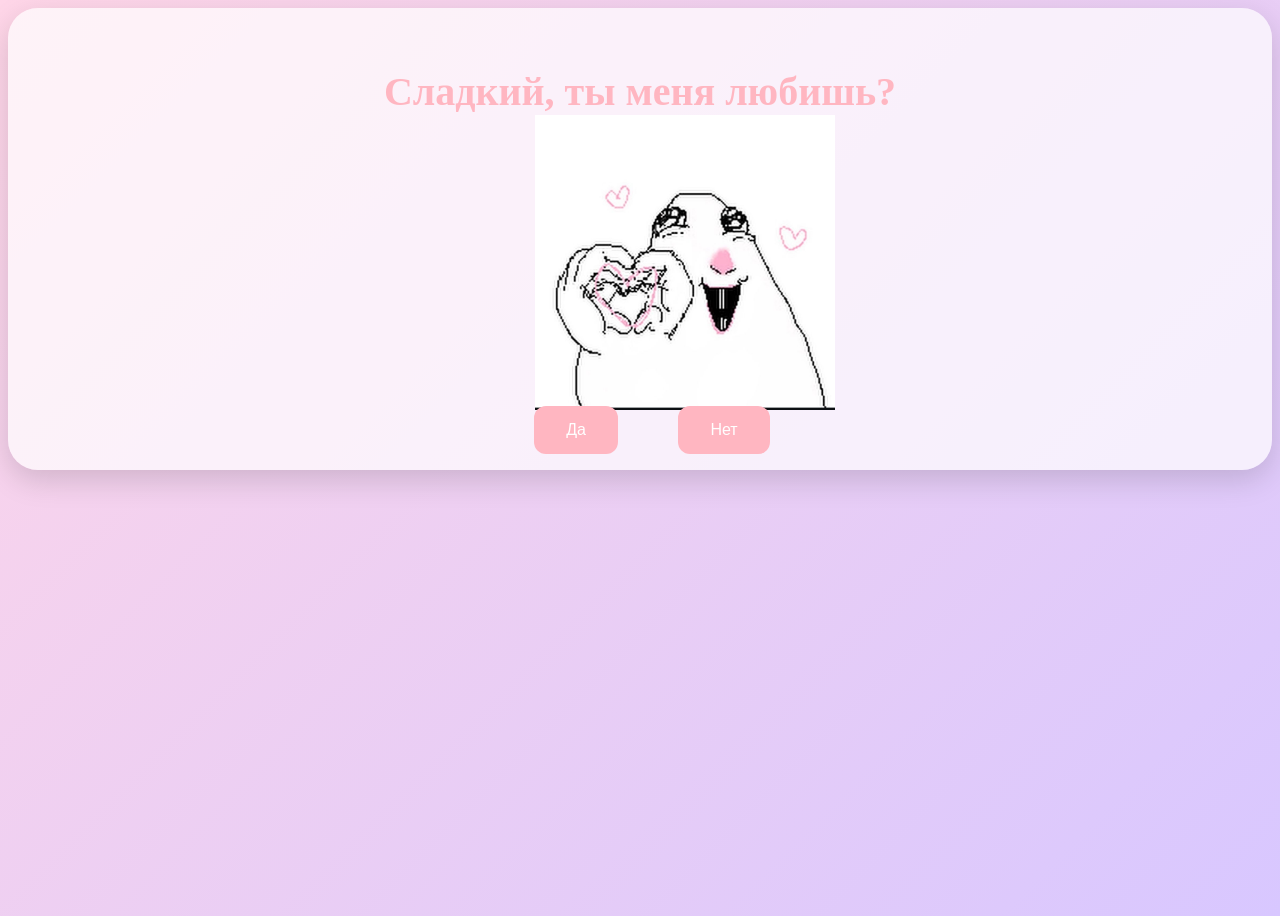
==== index.html @ 9eefe598 "Add files via upload" ====
<!DOCTYPE html>
<html lang="ru">
    <head>
        <meta charset="UTF-8">
        <meta name="viewport" content="width=device-width, initial-scale=1.0">
        <link href="./styles.css" rel="stylesheet"/>
    </head>
    <body>
        <div class="container">
            <div>
                <h1 class="header_text">Сладкий, ты меня любишь?</h1>
            </div>
            <div class="gif_container">
                <img src="homyak.jpg">
            </div>
            <div class="buttons">
                <button class="btn" id="yesButton" onclick="nextPage()">Да</button>
                <button class="btn" id="noButton" ontouchstart="moveButton()" onclick="moveButton()">Нет</button>
                <script>
                    function nextPage() {
                        window.location.href = "yes.html";
                    }

                    function moveButton() {
                        var x = Math.random() * (window.innerWidth - document.getElementById('noButton').offsetWidth);
                        var y = Math.random() * (window.innerHeight - document.getElementById('noButton').offsetHeight);
                        document.getElementById('noButton').style.left = `${x}px`;
                        document.getElementById('noButton').style.top = `${y}px`;
                    }
                </script>
            </div>
        </div>
    </body>
</html>
---- styles.css ----
body {
    background: linear-gradient(135deg, #ffd6e8, #d8c7ff);
    min-height: 100vh;
}

#noButton {
    position: absolute;
    margin-left: 150px;
    transition: 0.5s;
}

#yesButton {
    position: absolute;
    margin-right: 150px;
}

.header_text {
    font-family: 'Nunito';
    font-size: 40px;
    font-weight: bold;
    color: #FFB6C1;
    text-align: center;
    margin-top: 20px;
    margin-bottom: 0px;
}

.buttons {
    display: flex;
    flex-direction: row;
    justify-content: center;
    align-items: center;
    margin-top: 20px;
    margin-left: 20px;
}

.btn {
    background-color: #FFB6C1;
    color: white;
    padding: 15px 32px;
    text-align: center;
    display: inline-block;
    font-size: 16px;
    margin: 4px 2px;
    cursor: pointer;
    border: none;
    border-radius: 12px;
    transition: background-color 0.3s ease;
}

.gif_container {
    display: flex;
    justify-content: center;
    align-items: center;
    margin-left: 90px;
}

h1 {
    font-family: Arial, sans-serif;
    color: #ff4d88;
    font-size: 45px;
}

button {
    border-radius: 25px;
    padding: 15px 35px;
    font-size: 20px;
    cursor: pointer;
}

img {
    max-width: 300px;
    max-height: 300px;
    object-fit: contain;
}

h1, p, button {
    position: relative;
    z-index: 10;
}

.container {
    background: rgba(255, 255, 255, 0.7);
    padding: 40px;
    border-radius: 30px;
    box-shadow: 0 10px 30px rgba(0,0,0,0.15);
}

button {
    background: #ff6fa5;
    color: white;
    border: none;
    border-radius: 30px;
    padding: 15px 35px;
    font-size: 20px;
    transition: 0.3s;
}

button:hover {
    transform: scale(1.1);
}

@media (max-width: 600px) {

    .header_text {
        font-size: 30px;
    }

    .gif_container img {
        width: 250px;
        height: auto;
    }

    .btn {
        font-size: 20px;
        padding: 15px 30px;
    }
}
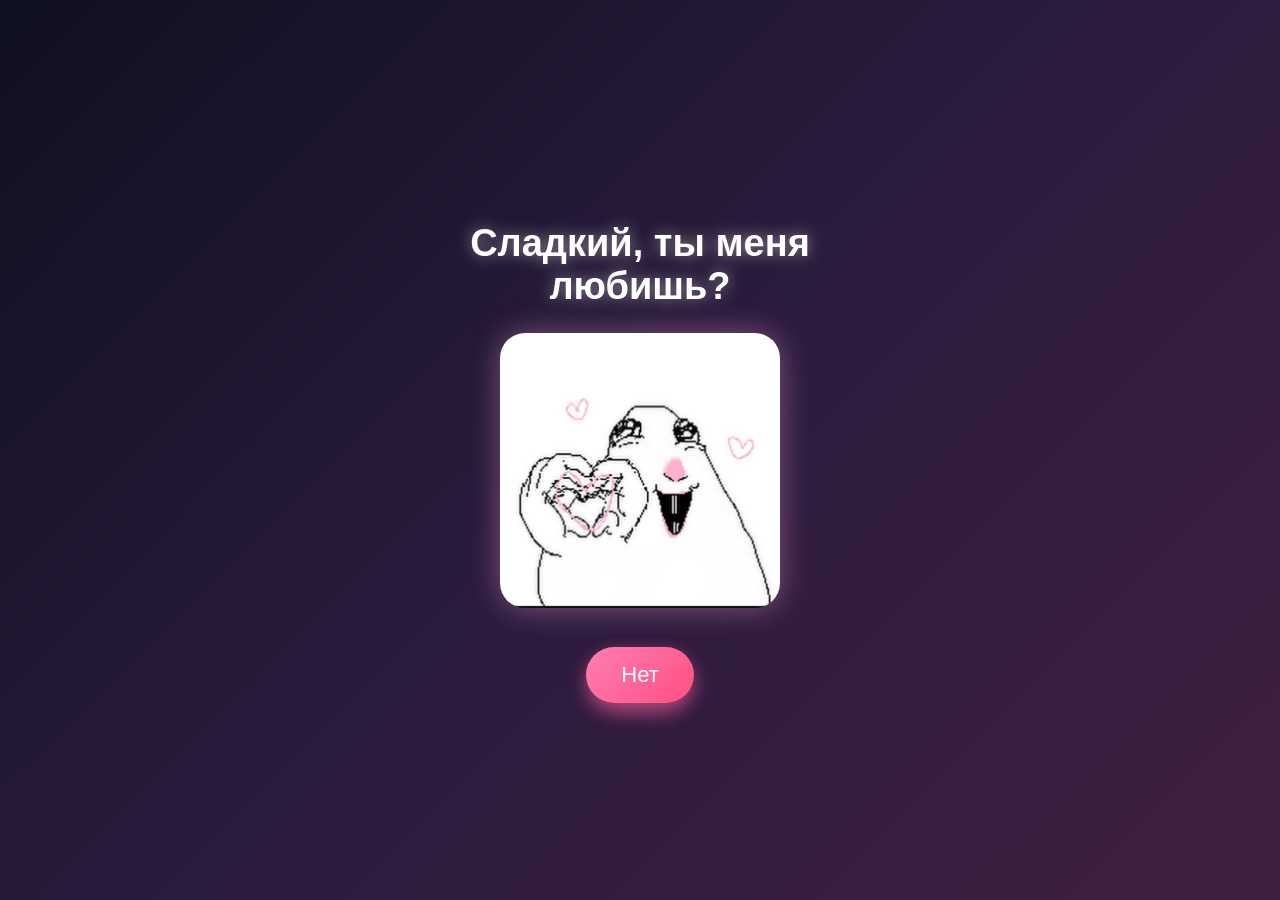
==== commit 2ec659cc: "index.html" ====
--- a/index.html
+++ b/index.html
@@ -6,6 +6,7 @@
         <link href="./styles.css" rel="stylesheet"/>
     </head>
     <body>
+        <div class="stars"></div>
         <div class="container">
             <div>
                 <h1 class="header_text">Сладкий, ты меня любишь?</h1>
@@ -15,18 +16,22 @@
             </div>
             <div class="buttons">
                 <button class="btn" id="yesButton" onclick="nextPage()">Да</button>
-                <button class="btn" id="noButton" ontouchstart="moveButton()" onclick="moveButton()">Нет</button>
+                <button class="btn" id="noButton" onmouseover="moveButton()" ontouchstart="moveButton()" onclick="moveButton()">Нет</button>
                 <script>
                     function nextPage() {
                         window.location.href = "yes.html";
                     }
 
                     function moveButton() {
-                        var x = Math.random() * (window.innerWidth - document.getElementById('noButton').offsetWidth);
-                        var y = Math.random() * (window.innerHeight - document.getElementById('noButton').offsetHeight);
-                        document.getElementById('noButton').style.left = `${x}px`;
-                        document.getElementById('noButton').style.top = `${y}px`;
-                    }
+    const button = document.getElementById('noButton');
+
+    const x = Math.random() * (window.innerWidth - button.offsetWidth);
+    const y = Math.random() * (window.innerHeight - button.offsetHeight);
+
+    button.style.position = "fixed";
+    button.style.left = `${x}px`;
+    button.style.top = `${y}px`;
+}
                 </script>
             </div>
         </div>
--- a/styles.css
+++ b/styles.css
@@ -1,117 +1,77 @@
+* {
+    box-sizing: border-box;
+}
+
 body {
-    background: linear-gradient(135deg, #ffd6e8, #d8c7ff);
-    min-height: 100vh;
+    margin: 0;
+    padding: 0;
+    height: 100vh;
+    overflow: hidden;
+    background: linear-gradient(135deg, #0f1020, #2b1b3d, #402040);
+    font-family: "Arial", sans-serif;
+    display: flex;
+    justify-content: center;
+    align-items: center;
+}
+
+.container {
+    text-align: center;
+    width: 90%;
+    max-width: 500px;
+}
+
+.header_text {
+    color: #fff;
+    font-size: 38px;
+    text-shadow: 0 0 15px rgba(255,255,255,0.5);
+    margin-bottom: 25px;
+}
+
+.gif_container img {
+    width: 280px;
+    max-width: 80%;
+    border-radius: 25px;
+    box-shadow: 0 0 30px rgba(255, 170, 220, 0.4);
+}
+
+.buttons {
+    margin-top: 35px;
+    display: flex;
+    justify-content: center;
+    gap: 25px;
+}
+
+.btn {
+    background: linear-gradient(135deg, #ff7eb3, #ff4f81);
+    color: white;
+    border: none;
+    border-radius: 30px;
+    padding: 15px 35px;
+    font-size: 22px;
+    cursor: pointer;
+    box-shadow: 0 8px 20px rgba(255, 100, 160, 0.4);
+    transition: 0.3s;
+}
+
+.btn:hover {
+    transform: scale(1.1);
 }
 
 #noButton {
     position: absolute;
-    margin-left: 150px;
-    transition: 0.5s;
-}
-
-#yesButton {
-    position: absolute;
-    margin-right: 150px;
-}
-
-.header_text {
-    font-family: 'Nunito';
-    font-size: 40px;
-    font-weight: bold;
-    color: #FFB6C1;
-    text-align: center;
-    margin-top: 20px;
-    margin-bottom: 0px;
-}
-
-.buttons {
-    display: flex;
-    flex-direction: row;
-    justify-content: center;
-    align-items: center;
-    margin-top: 20px;
-    margin-left: 20px;
-}
-
-.btn {
-    background-color: #FFB6C1;
-    color: white;
-    padding: 15px 32px;
-    text-align: center;
-    display: inline-block;
-    font-size: 16px;
-    margin: 4px 2px;
-    cursor: pointer;
-    border: none;
-    border-radius: 12px;
-    transition: background-color 0.3s ease;
-}
-
-.gif_container {
-    display: flex;
-    justify-content: center;
-    align-items: center;
-    margin-left: 90px;
-}
-
-h1 {
-    font-family: Arial, sans-serif;
-    color: #ff4d88;
-    font-size: 45px;
-}
-
-button {
-    border-radius: 25px;
-    padding: 15px 35px;
-    font-size: 20px;
-    cursor: pointer;
-}
-
-img {
-    max-width: 300px;
-    max-height: 300px;
-    object-fit: contain;
-}
-
-h1, p, button {
-    position: relative;
-    z-index: 10;
-}
-
-.container {
-    background: rgba(255, 255, 255, 0.7);
-    padding: 40px;
-    border-radius: 30px;
-    box-shadow: 0 10px 30px rgba(0,0,0,0.15);
-}
-
-button {
-    background: #ff6fa5;
-    color: white;
-    border: none;
-    border-radius: 30px;
-    padding: 15px 35px;
-    font-size: 20px;
-    transition: 0.3s;
-}
-
-button:hover {
-    transform: scale(1.1);
 }
 
 @media (max-width: 600px) {
-
     .header_text {
         font-size: 30px;
     }
 
     .gif_container img {
-        width: 250px;
-        height: auto;
+        width: 220px;
     }
 
     .btn {
-        font-size: 20px;
-        padding: 15px 30px;
+        font-size: 18px;
+        padding: 12px 28px;
     }
-}+}
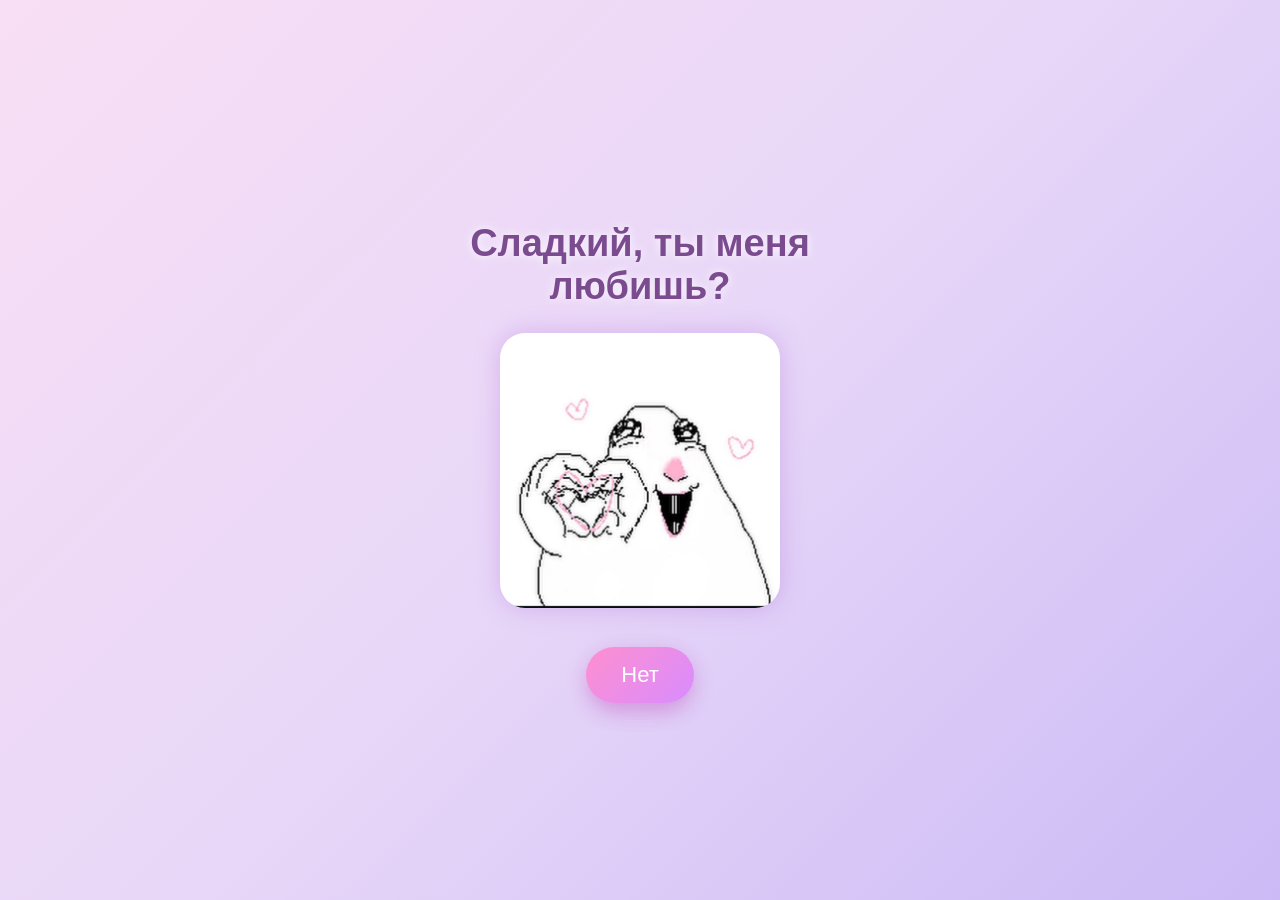
==== commit b11ce7f0: "index.html" ====
--- a/index.html
+++ b/index.html
@@ -6,7 +6,6 @@
         <link href="./styles.css" rel="stylesheet"/>
     </head>
     <body>
-        <div class="stars"></div>
         <div class="container">
             <div>
                 <h1 class="header_text">Сладкий, ты меня любишь?</h1>
--- a/styles.css
+++ b/styles.css
@@ -2,76 +2,194 @@
     box-sizing: border-box;
 }
 
+
 body {
     margin: 0;
     padding: 0;
+
     height: 100vh;
+
     overflow: hidden;
-    background: linear-gradient(135deg, #0f1020, #2b1b3d, #402040);
-    font-family: "Arial", sans-serif;
+
+    background: linear-gradient(
+        135deg,
+        #f8dff5,
+        #e8d7f8,
+        #cbbaf5
+    );
+
+    font-family: Arial, sans-serif;
+
     display: flex;
     justify-content: center;
     align-items: center;
 }
 
+
+
 .container {
+
     text-align: center;
+
     width: 90%;
+
     max-width: 500px;
+
 }
 
+
+
+/* Текст */
+
 .header_text {
-    color: #fff;
+
+    color: #7b4b8f;
+
     font-size: 38px;
-    text-shadow: 0 0 15px rgba(255,255,255,0.5);
+
     margin-bottom: 25px;
+
+    text-shadow:
+    0 0 10px rgba(255,255,255,0.9);
+
+    animation: appear 1.5s ease;
+
 }
 
+
+
+/* Картинка */
+
 .gif_container img {
+
     width: 280px;
+
     max-width: 80%;
+
     border-radius: 25px;
-    box-shadow: 0 0 30px rgba(255, 170, 220, 0.4);
+
+    box-shadow:
+    0 0 25px rgba(180,120,220,0.4);
+
+    animation: appear 2s ease;
+
 }
 
+
+
+/* Кнопки */
+
 .buttons {
+
     margin-top: 35px;
+
     display: flex;
+
     justify-content: center;
+
     gap: 25px;
+
 }
 
+
+
 .btn {
-    background: linear-gradient(135deg, #ff7eb3, #ff4f81);
+
+    background: linear-gradient(
+        135deg,
+        #ff8fcf,
+        #d88cff
+    );
+
     color: white;
+
     border: none;
+
     border-radius: 30px;
+
     padding: 15px 35px;
+
     font-size: 22px;
+
     cursor: pointer;
-    box-shadow: 0 8px 20px rgba(255, 100, 160, 0.4);
+
+    box-shadow:
+    0 8px 20px rgba(200,100,200,0.3);
+
     transition: 0.3s;
+
 }
 
+
+
 .btn:hover {
+
     transform: scale(1.1);
+
 }
 
+
+
+/* Кнопка "Нет" */
+
 #noButton {
+
     position: absolute;
+
 }
 
-@media (max-width: 600px) {
-    .header_text {
-        font-size: 30px;
+
+
+/* Появление */
+
+@keyframes appear {
+
+    from {
+
+        opacity: 0;
+
+        transform: translateY(35px);
+
     }
 
-    .gif_container img {
-        width: 220px;
+
+    to {
+
+        opacity: 1;
+
+        transform: translateY(0);
+
     }
 
+}
+
+
+
+/* Для телефона */
+
+@media(max-width:600px) {
+
+
+    .header_text {
+
+        font-size: 30px;
+
+    }
+
+
+    .gif_container img {
+
+        width: 220px;
+
+    }
+
+
     .btn {
+
         font-size: 18px;
+
         padding: 12px 28px;
+
     }
+
 }
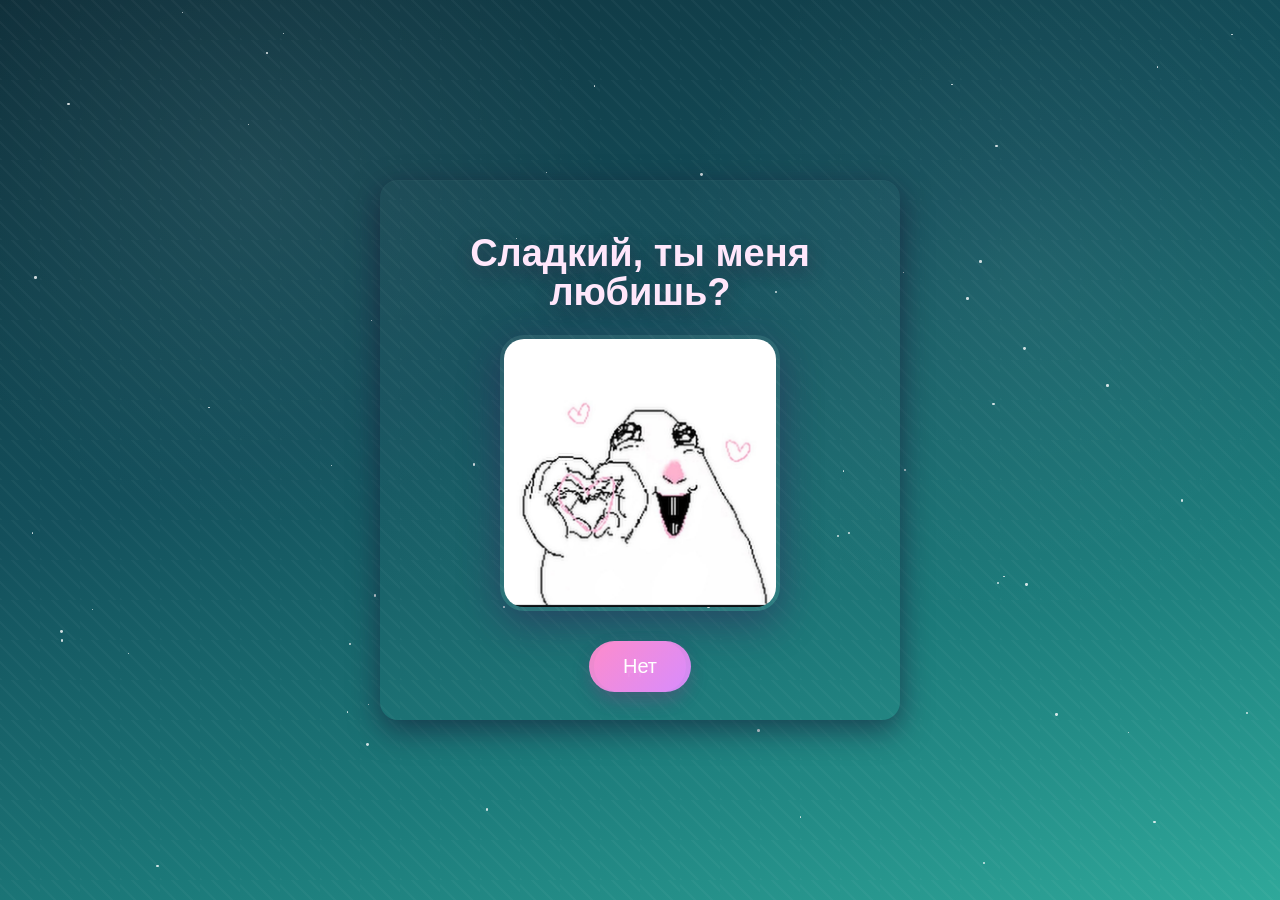
==== commit ab6e65d9: "index.html" ====
--- a/index.html
+++ b/index.html
@@ -6,6 +6,7 @@
         <link href="./styles.css" rel="stylesheet"/>
     </head>
     <body>
+        <div class="stars" id="stars"></div>
         <div class="container">
             <div>
                 <h1 class="header_text">Сладкий, ты меня любишь?</h1>
@@ -31,10 +32,23 @@
     button.style.left = `${x}px`;
     button.style.top = `${y}px`;
 }
-                </script>
+               </script>
             </div>
         </div>
+        <script>
+            const starsContainer = document.getElementById('stars');
+            const starCount = 60;
+            for (let i = 0; i < starCount; i++) {
+                const star = document.createElement('div');
+                star.className = 'star';
+                const size = Math.random() * 2 + 1;
+                star.style.width = `${size}px`;
+                star.style.height = `${size}px`;
+                star.style.top = `${Math.random() * 100}%`;
+                star.style.left = `${Math.random() * 100}%`;
+                star.style.animationDelay = `${Math.random() * 3}s`;
+                starsContainer.appendChild(star);
+            }
+        </script>
     </body>
 </html>
-
-
--- a/styles.css
+++ b/styles.css
@@ -2,194 +2,141 @@
     box-sizing: border-box;
 }
 
-
 body {
     margin: 0;
     padding: 0;
-
     height: 100vh;
-
     overflow: hidden;
-
-    background: linear-gradient(
-        135deg,
-        #f8dff5,
-        #e8d7f8,
-        #cbbaf5
-    );
-
     font-family: Arial, sans-serif;
-
     display: flex;
     justify-content: center;
     align-items: center;
+    color: #fff9ff;
+    background:
+        radial-gradient(circle at 20% 20%, rgba(255, 255, 255, 0.06) 0%, transparent 28%),
+        radial-gradient(circle at 80% 30%, rgba(255, 255, 255, 0.05) 0%, transparent 30%),
+        repeating-linear-gradient(45deg, rgba(255,255,255,0.03) 0px, rgba(255,255,255,0.03) 2px, transparent 2px, transparent 12px),
+        linear-gradient(160deg, #0f2f3a 0%, #14505c 40%, #1c7a7a 70%, #2fa89a 100%);
+    background-size: cover, cover, 40px 40px, cover;
 }
 
-
-
 .container {
-
+    position: relative;
+    z-index: 1;
     text-align: center;
-
     width: 90%;
-
-    max-width: 500px;
-
+    max-width: 520px;
+    padding: 28px;
+    border-radius: 18px;
+    background: linear-gradient(180deg, rgba(255,255,255,0.02), rgba(255,255,255,0.01));
+    box-shadow: 0 10px 30px rgba(20,8,40,0.5), inset 0 1px 0 rgba(255,255,255,0.02);
+    animation: gentleShift 14s ease-in-out infinite;
 }
 
-
-
-/* Текст */
-
 .header_text {
-
-    color: #7b4b8f;
-
+    color: #ffe7fb;
     font-size: 38px;
-
-    margin-bottom: 25px;
-
-    text-shadow:
-    0 0 10px rgba(255,255,255,0.9);
-
+    margin-bottom: 22px;
+    text-shadow: 0 6px 18px rgba(60,30,60,0.45);
     animation: appear 1.5s ease;
-
+    line-height: 1.05;
+    font-weight: 700;
 }
 
-
-
-/* Картинка */
-
 .gif_container img {
-
     width: 280px;
-
     max-width: 80%;
-
-    border-radius: 25px;
-
-    box-shadow:
-    0 0 25px rgba(180,120,220,0.4);
-
-    animation: appear 2s ease;
-
+    border-radius: 24px;
+    box-shadow: 0 12px 40px rgba(50,20,80,0.45);
+    animation: appear 1.6s ease;
+    border: 4px solid rgba(255,230,245,0.06);
+    background-color: rgba(255,255,255,0.02);
+    display: block;
+    margin: 0 auto;
 }
 
-
-
-/* Кнопки */
-
 .buttons {
-
-    margin-top: 35px;
-
+    margin-top: 30px;
     display: flex;
-
     justify-content: center;
-
-    gap: 25px;
-
+    gap: 22px;
 }
 
-
-
 .btn {
-
-    background: linear-gradient(
-        135deg,
-        #ff8fcf,
-        #d88cff
-    );
-
+    background: linear-gradient(135deg, rgba(255,140,203,0.95), rgba(216,140,255,0.95));
     color: white;
-
     border: none;
-
     border-radius: 30px;
-
-    padding: 15px 35px;
-
-    font-size: 22px;
-
+    padding: 14px 34px;
+    font-size: 20px;
     cursor: pointer;
-
-    box-shadow:
-    0 8px 20px rgba(200,100,200,0.3);
-
-    transition: 0.3s;
-
+    box-shadow: 0 8px 18px rgba(120,60,120,0.22);
+    transition: transform 0.22s ease, box-shadow 0.22s ease;
+    -webkit-tap-highlight-color: transparent;
 }
 
-
-
-.btn:hover {
-
-    transform: scale(1.1);
-
+.btn:hover,
+.btn:active {
+    transform: translateY(-4px) scale(1.03);
+    box-shadow: 0 14px 30px rgba(120,60,120,0.28);
 }
 
-
-
-/* Кнопка "Нет" */
-
 #noButton {
-
     position: absolute;
-
+    transition: transform 0.25s ease, left 0.25s ease, top 0.25s ease;
 }
 
-
-
-/* Появление */
-
 @keyframes appear {
-
     from {
-
         opacity: 0;
-
         transform: translateY(35px);
-
     }
-
-
     to {
-
         opacity: 1;
-
         transform: translateY(0);
-
     }
-
 }
 
-
-
-/* Для телефона */
+@keyframes gentleShift {
+  0% { transform: translateY(0px) scale(1); }
+  50% { transform: translateY(-6px) scale(1.005); }
+  100% { transform: translateY(0px) scale(1); }
+}
 
 @media(max-width:600px) {
-
-
     .header_text {
-
         font-size: 30px;
-
     }
-
-
     .gif_container img {
-
         width: 220px;
-
     }
-
-
     .btn {
-
         font-size: 18px;
-
         padding: 12px 28px;
-
     }
-
+    .container {
+        padding: 18px;
+        border-radius: 14px;
+    }
 }
+.stars {
+    position: fixed;
+    top: 0;
+    left: 0;
+    width: 100%;
+    height: 100%;
+    overflow: hidden;
+    z-index: 0;
+    pointer-events: none;
+}
+.star {
+    position: absolute;
+    background: #ffffff;
+    border-radius: 50%;
+    opacity: 0.8;
+    animation: twinkle 3s ease-in-out infinite;
+}
+@keyframes twinkle {
+    0%, 100% { opacity: 0.2; transform: scale(1); }
+    50% { opacity: 1; transform: scale(1.3); }
+}
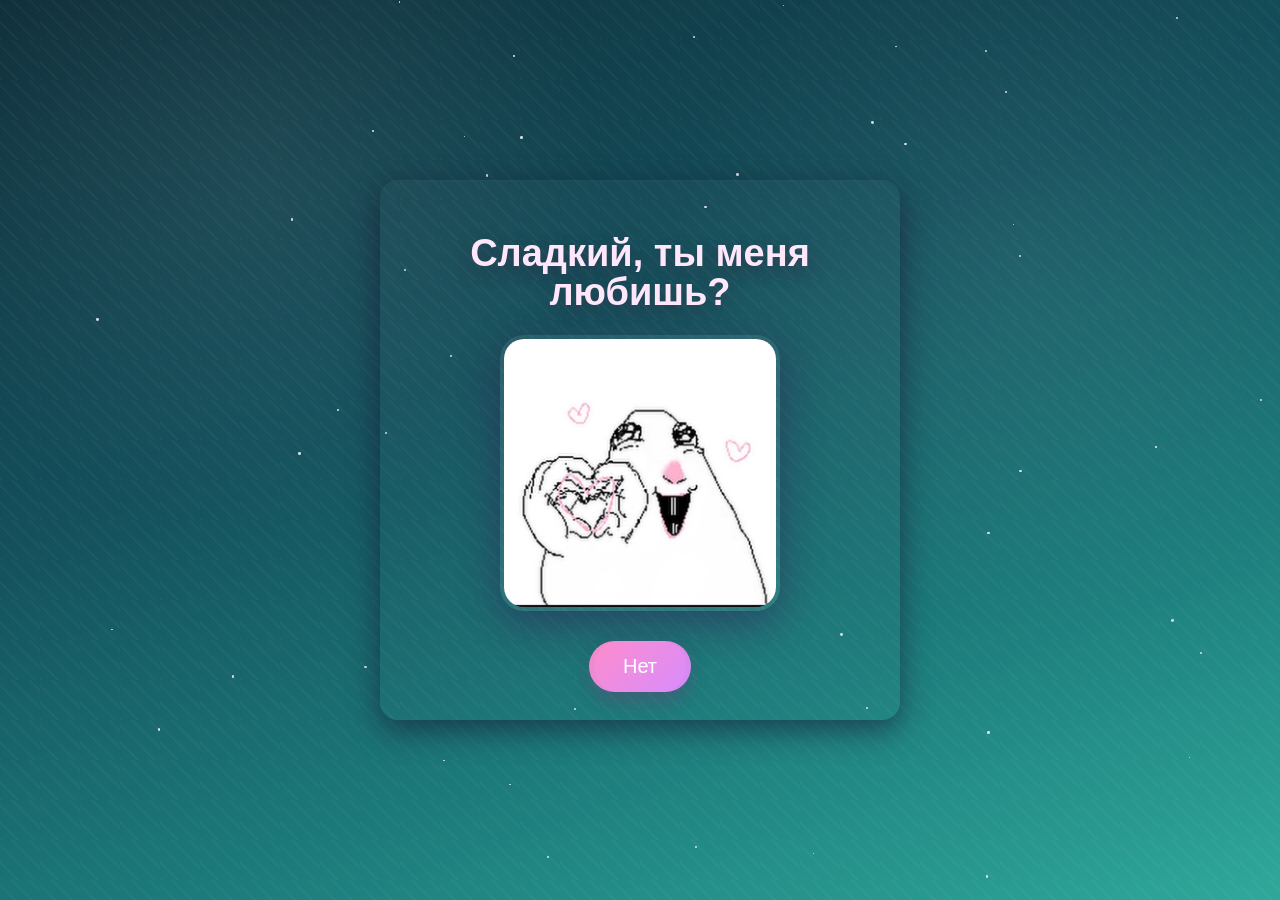
==== commit d00fe520: "index.html" ====
--- a/index.html
+++ b/index.html
@@ -24,10 +24,10 @@
 
                     function moveButton() {
     const button = document.getElementById('noButton');
-
-    const x = Math.random() * (window.innerWidth - button.offsetWidth);
-    const y = Math.random() * (window.innerHeight - button.offsetHeight);
-
+    const maxX = window.innerWidth - button.offsetWidth - 10;
+    const maxY = window.innerHeight - button.offsetHeight - 10;
+    const x = Math.max(10, Math.random() * maxX);
+    const y = Math.max(10, Math.random() * maxY);
     button.style.position = "fixed";
     button.style.left = `${x}px`;
     button.style.top = `${y}px`;
@@ -39,11 +39,14 @@
             const starsContainer = document.getElementById('stars');
             const starCount = 60;
             for (let i = 0; i < starCount; i++) {
+                const isSparkle = i % 6 === 0;
                 const star = document.createElement('div');
-                star.className = 'star';
-                const size = Math.random() * 2 + 1;
-                star.style.width = `${size}px`;
-                star.style.height = `${size}px`;
+                star.className = isSparkle ? 'star-sparkle' : 'star';
+                if (!isSparkle) {
+                    const size = Math.random() * 2 + 1;
+                    star.style.width = `${size}px`;
+                    star.style.height = `${size}px`;
+                }
                 star.style.top = `${Math.random() * 100}%`;
                 star.style.left = `${Math.random() * 100}%`;
                 star.style.animationDelay = `${Math.random() * 3}s`;
--- a/styles.css
+++ b/styles.css
@@ -119,16 +119,6 @@
         border-radius: 14px;
     }
 }
-.stars {
-    position: fixed;
-    top: 0;
-    left: 0;
-    width: 100%;
-    height: 100%;
-    overflow: hidden;
-    z-index: 0;
-    pointer-events: none;
-}
 .star {
     position: absolute;
     background: #ffffff;
@@ -136,7 +126,36 @@
     opacity: 0.8;
     animation: twinkle 3s ease-in-out infinite;
 }
+.star-sparkle {
+    position: absolute;
+    width: 14px;
+    height: 14px;
+    opacity: 0;
+    animation: sparkleTwinkle 2.5s ease-in-out infinite;
+}
+.star-sparkle::before,
+.star-sparkle::after {
+    content: "";
+    position: absolute;
+    background: #ffffff;
+    top: 50%;
+    left: 50%;
+}
+.star-sparkle::before {
+    width: 100%;
+    height: 1.5px;
+    transform: translate(-50%, -50%);
+}
+.star-sparkle::after {
+    width: 1.5px;
+    height: 100%;
+    transform: translate(-50%, -50%);
+}
 @keyframes twinkle {
     0%, 100% { opacity: 0.2; transform: scale(1); }
     50% { opacity: 1; transform: scale(1.3); }
 }
+@keyframes sparkleTwinkle {
+    0%, 100% { opacity: 0; transform: scale(0.5) rotate(0deg); }
+    50% { opacity: 1; transform: scale(1.2) rotate(45deg); }
+}
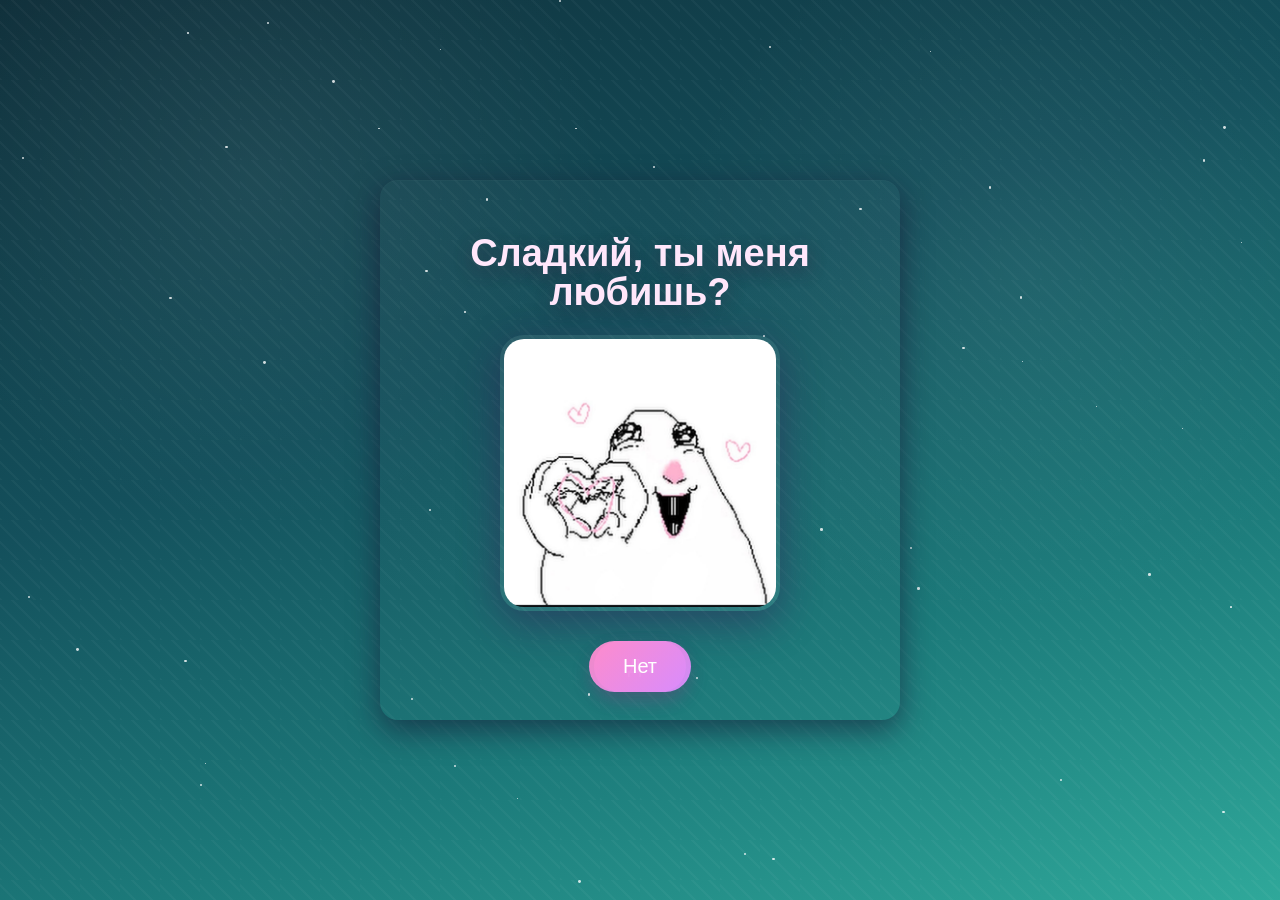
==== commit 413272eb: "index.html" ====
--- a/index.html
+++ b/index.html
@@ -21,18 +21,17 @@
                     function nextPage() {
                         window.location.href = "yes.html";
                     }
-
                     function moveButton() {
-    const button = document.getElementById('noButton');
-    const maxX = window.innerWidth - button.offsetWidth - 10;
-    const maxY = window.innerHeight - button.offsetHeight - 10;
-    const x = Math.max(10, Math.random() * maxX);
-    const y = Math.max(10, Math.random() * maxY);
-    button.style.position = "fixed";
-    button.style.left = `${x}px`;
-    button.style.top = `${y}px`;
-}
-               </script>
+                        const button = document.getElementById('noButton');
+                        const maxX = window.innerWidth - button.offsetWidth - 10;
+                        const maxY = window.innerHeight - button.offsetHeight - 10;
+                        const x = Math.max(10, Math.random() * maxX);
+                        const y = Math.max(10, Math.random() * maxY);
+                        button.style.position = "fixed";
+                        button.style.left = `${x}px`;
+                        button.style.top = `${y}px`;
+                    }
+                </script>
             </div>
         </div>
         <script>
--- a/styles.css
+++ b/styles.css
@@ -119,6 +119,16 @@
         border-radius: 14px;
     }
 }
+.stars {
+    position: fixed;
+    top: 0;
+    left: 0;
+    width: 100%;
+    height: 100%;
+    overflow: hidden;
+    z-index: 0;
+    pointer-events: none;
+}
 .star {
     position: absolute;
     background: #ffffff;
